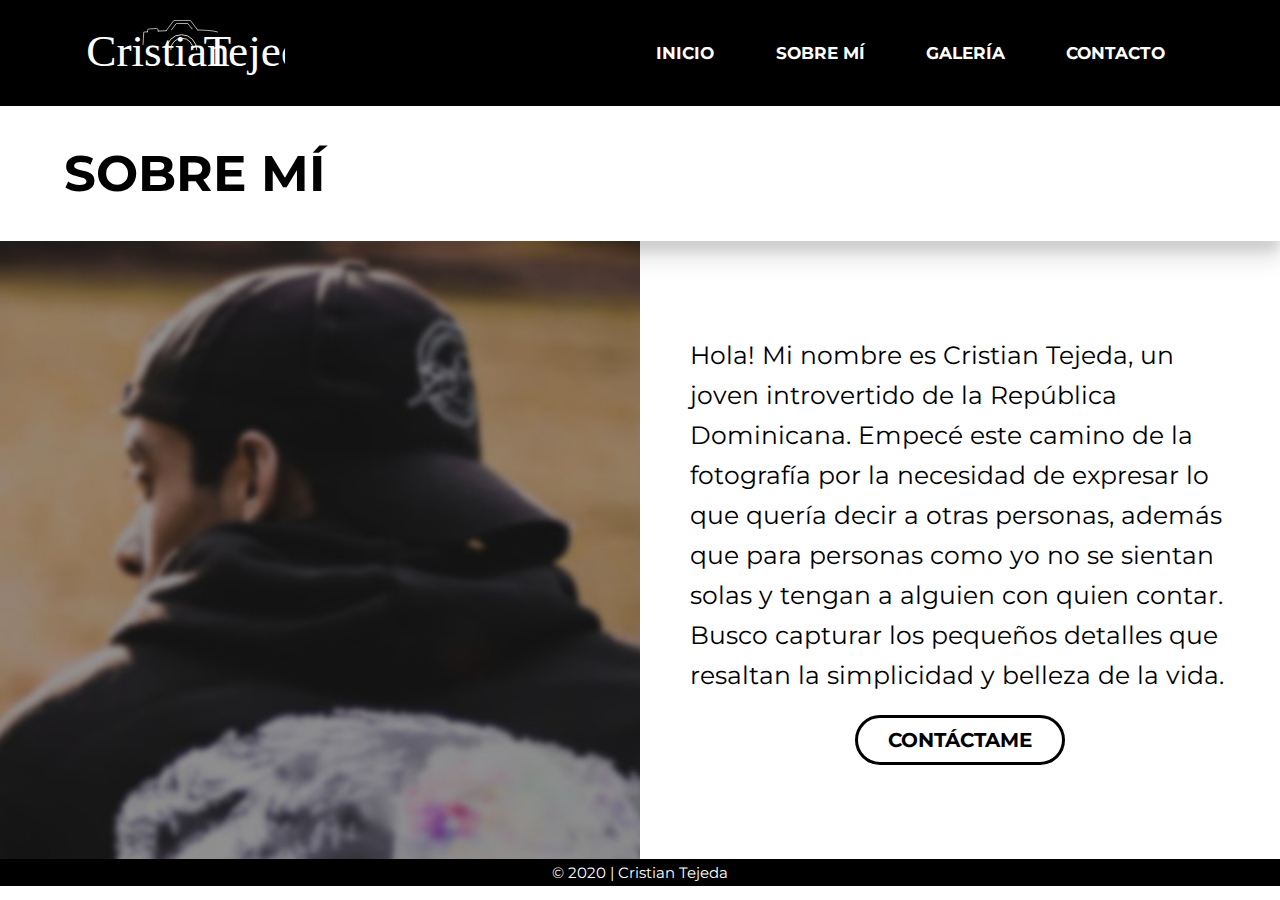
==== about.html @ 62e00f70 "1st commit" ====
<!DOCTYPE html>
<html lang="en">
  <head>
    <meta charset="utf-8" />
    <meta name="viewport" content="width=device-width, initial-scale=1" />
    <meta http-equiv="X-UA-Compatible" content="ie-edge" />
    <meta
      name="description"
      content="Cristian Tejeda es un fotografo basado en la bella isla de la República Dominicana"
    />
    <meta name="robots" content="index,follow" />
    <link rel="icon" href="./icons/tools-and-utensils.svg" />
    <title>Cristian Tejeda | Fotógrafo</title>
    <link
      href="https://fonts.googleapis.com/css2?family=Montserrat:wght@400;700&display=swap"
      rel="stylesheet"
    />
    <link rel="stylesheet" href="./styles/about.css" />
  </head>
  <body>
    <header class="main-head">
      <nav>
        <div class="logo">
          <a href="./index.html" class="logo-link">
            <img src="./styles/icons/logo-complete-white.svg" alt="logo"
          /></a>
        </div>
        <ul>
          <li><a href="./index.html">INICIO</a></li>
          <li><a href="./about.html">SOBRE MÍ</a></li>
          <li><a href="./galeria.html">GALERÍA</a></li>
          <li><a href="./contact.html">CONTACTO</a></li>
        </ul>
      </nav>
    </header>
    <section class="about-me">
      <div class="about-head">
        <div class="title"><h2>SOBRE MÍ</h2></div>
      </div>
      <div class="info">
        <div class="box-1 box"></div>
        <div class="box-2 box">
          <p>
            Hola! Mi nombre es Cristian Tejeda, un joven introvertido de la
            República Dominicana. Empecé este camino de la fotografía por la
            necesidad de expresar lo que quería decir a otras personas, además
            que para personas como yo no se sientan solas y tengan a alguien con
            quien contar. Busco capturar los pequeños detalles que resaltan la
            simplicidad y belleza de la vida.
          </p>
          <button><a href="./contact.html">CONTÁCTAME</a></button>
        </div>
      </div>
    </section>
    <footer>
      <h5>&copy; 2020 | Cristian Tejeda</h5>
    </footer>
  </body>
</html>
---- styles/about.css ----
/*Global Styles*/
* {
  margin: 0;
  padding: 0;
  -webkit-box-sizing: border-box;
          box-sizing: border-box;
}

html {
  font-size: 62.5%;
}

body {
  font-family: "Montserrat", sans-serif;
}

/*Navbar Styles*/
.main-head {
  background: black;
}

.main-head nav {
  display: -webkit-box;
  display: -ms-flexbox;
  display: flex;
  width: 90%;
  padding: 2rem;
  min-height: 10vh;
  margin: auto;
  -ms-flex-wrap: wrap;
      flex-wrap: wrap;
}

.main-head nav ul {
  display: -webkit-box;
  display: -ms-flexbox;
  display: flex;
  list-style: none;
  -webkit-box-flex: 1;
      -ms-flex: 1 1 40rem;
          flex: 1 1 40rem;
  -ms-flex-pack: distribute;
      justify-content: space-around;
  -webkit-box-align: center;
      -ms-flex-align: center;
          align-items: center;
  -ms-flex-positive: 1;
      flex-grow: 1;
}

.main-head nav ul a {
  text-decoration: none;
  color: white;
  font-weight: 700;
  font-size: 1.7rem;
}

.main-head .logo {
  -webkit-box-flex: 2;
      -ms-flex-positive: 2;
          flex-grow: 2;
}

.main-head .logo img {
  width: 201px;
  height: 63.45px;
}

/*About Me Styles*/
.about-me {
  min-height: 75vh;
}

.about-me .about-head {
  display: -webkit-box;
  display: -ms-flexbox;
  display: flex;
  min-height: 15vh;
  width: 100%;
  -webkit-box-align: center;
      -ms-flex-align: center;
          align-items: center;
  -webkit-box-shadow: 0px 10px 10px rgba(0, 0, 0, 0.1), 0px 20px 20px rgba(0, 0, 0, 0.1);
          box-shadow: 0px 10px 10px rgba(0, 0, 0, 0.1), 0px 20px 20px rgba(0, 0, 0, 0.1);
}

.about-me .about-head .title {
  width: 90%;
  margin: auto;
}

.about-me .about-head .title h2 {
  font-size: 5rem;
}

.about-me .info {
  display: -ms-grid;
  display: grid;
  -ms-grid-columns: (1fr)[2];
      grid-template-columns: repeat(2, 1fr);
}

.about-me .info .box {
  padding: 5rem;
  min-height: 68.6vh;
}

.about-me .info .box-1 {
  background: url("./images/IMG_002.png");
  background-position: center;
  background-repeat: no-repeat;
  background-size: cover;
}

.about-me .info .box-2 {
  display: -webkit-box;
  display: -ms-flexbox;
  display: flex;
  -webkit-box-pack: center;
      -ms-flex-pack: center;
          justify-content: center;
  -webkit-box-align: center;
      -ms-flex-align: center;
          align-items: center;
  line-height: 4rem;
  -webkit-box-orient: vertical;
  -webkit-box-direction: normal;
      -ms-flex-direction: column;
          flex-direction: column;
}

.about-me .info .box-2 p {
  font-size: 2.5rem;
  padding-bottom: 2rem;
}

.about-me .info .box-2 button {
  padding: 1rem 3rem;
  border: 3px solid black;
  border-radius: 25px;
  font-family: "Montserrat";
  font-weight: 700;
  background: white;
  font-size: 2rem;
  -webkit-transition: ease-in-out 0.5s;
  transition: ease-in-out 0.5s;
}

.about-me .info .box-2 button a {
  font-family: "Montserrat";
  text-decoration: none;
  font-weight: 700;
  color: black;
  font-size: 2rem;
}

.about-me .info .box-2 button:hover {
  background: black;
  color: white;
}

.about-me .info .box-2 button:hover a {
  color: white;
}

/*Footer Styles*/
footer {
  background: black;
  height: 3vh;
  display: -webkit-box;
  display: -ms-flexbox;
  display: flex;
  -webkit-box-pack: center;
      -ms-flex-pack: center;
          justify-content: center;
  -webkit-box-align: center;
      -ms-flex-align: center;
          align-items: center;
}

footer h5 {
  color: white;
  font-size: 1.5rem;
  font-family: "Montserrat";
  font-weight: normal;
}

/*Media Queries*/
@media screen and (max-width: 932px) {
  .logo {
    text-align: center;
  }
  .main-head nav ul a {
    font-size: 1.5rem;
  }
  .about-head {
    text-align: center;
  }
  .about-head h2 {
    font-size: 2rem;
  }
  .about-me .info {
    -ms-grid-columns: (1fr)[1];
        grid-template-columns: repeat(1, 1fr);
  }
}
/*# sourceMappingURL=about.css.map */
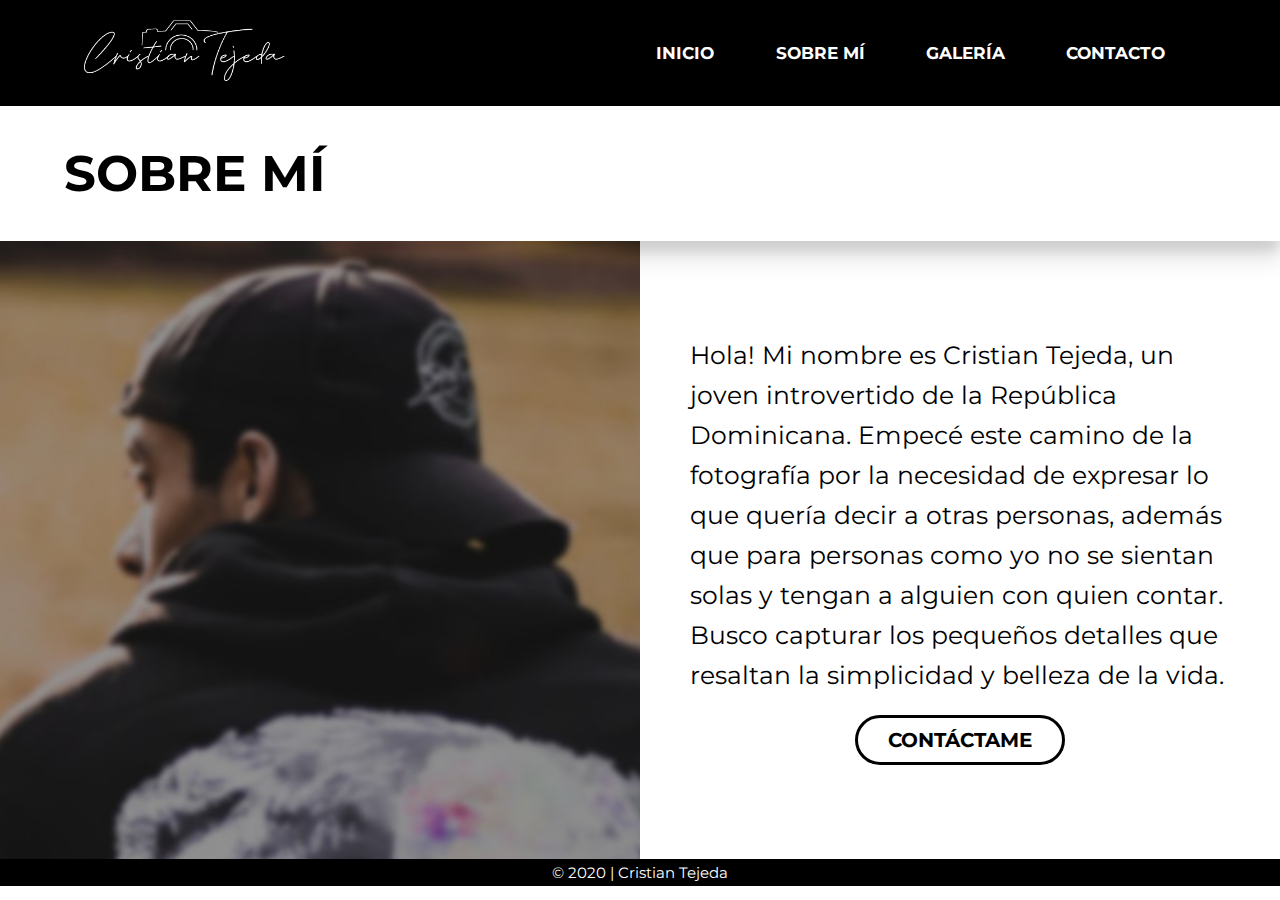
==== commit 5434fd5b: "." ====
--- a/about.html
+++ b/about.html
@@ -22,7 +22,7 @@
       <nav>
         <div class="logo">
           <a href="./index.html" class="logo-link">
-            <img src="./styles/icons/logo-complete-white.svg" alt="logo"
+            <img src="./styles/icons/logo-complete-white.png" alt="logo"
           /></a>
         </div>
         <ul>
--- a/styles/about.css
+++ b/styles/about.css
@@ -191,7 +191,7 @@
     text-align: center;
   }
   .main-head nav ul a {
-    font-size: 1.5rem;
+    font-size: 1rem;
   }
   .about-head {
     text-align: center;
